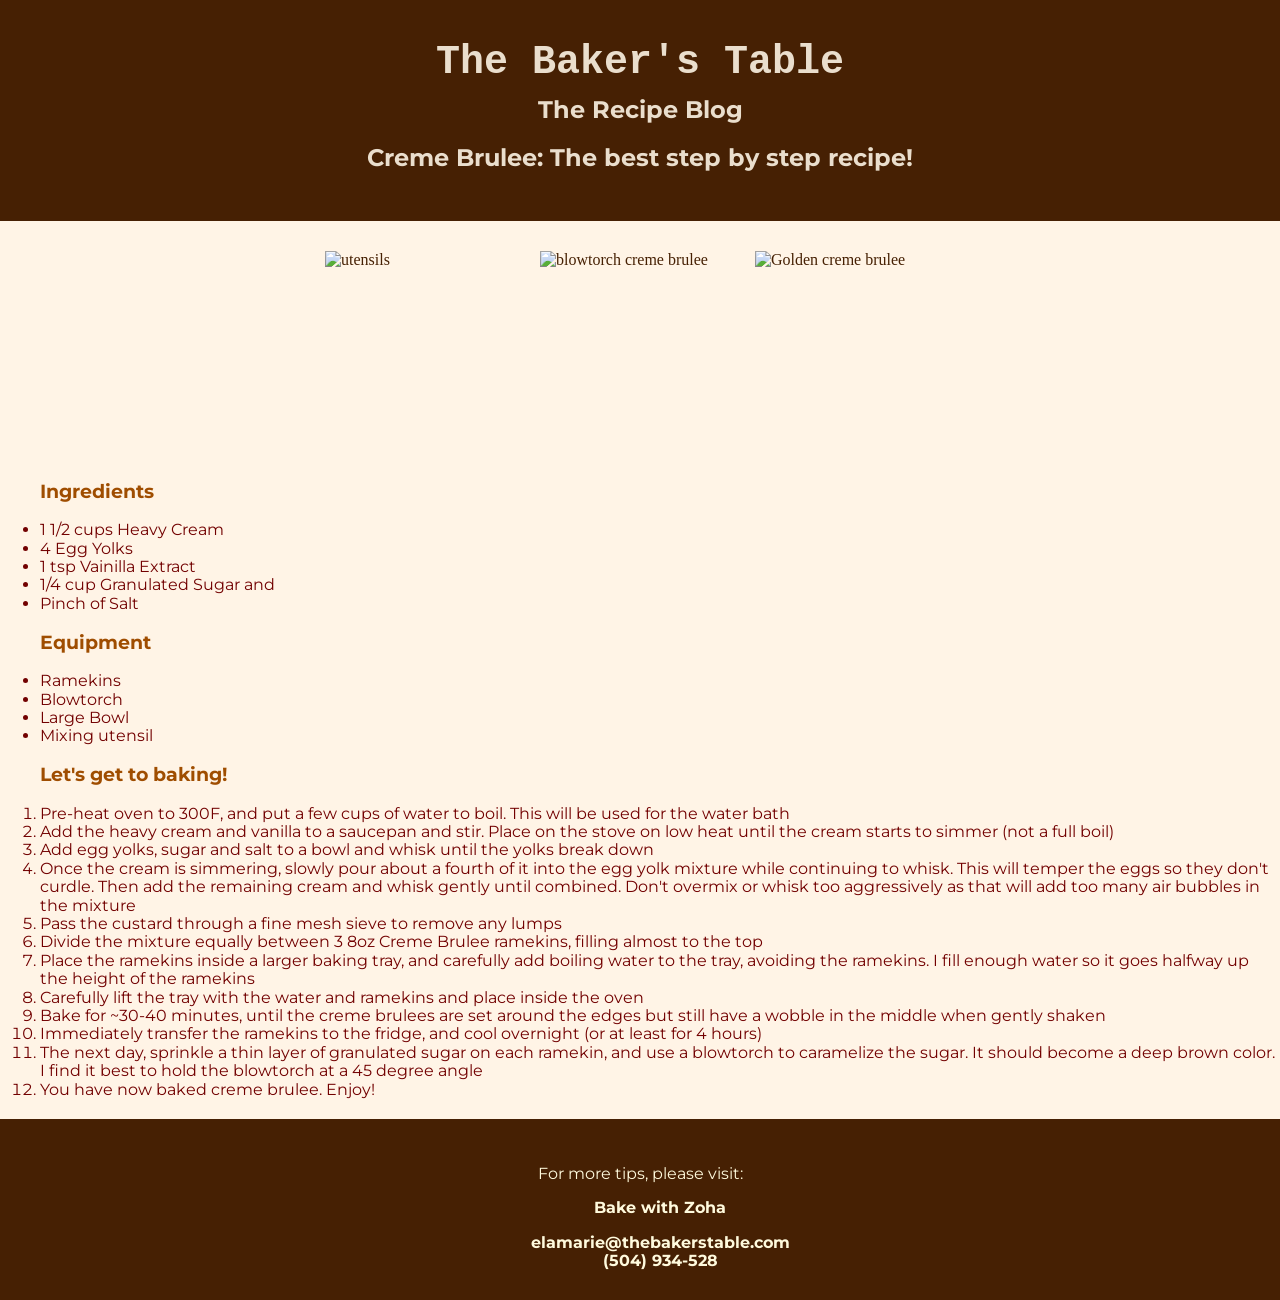
==== index.html @ 380de89a "1st attempt attempt 1" ====
<!doctype html>
<html class="no-js" lang="en">

<head>
  <meta charset="utf-8">
  <title>Creme Brulee Recipe</title>
  <meta name="description" content="This site will serve as the hub for many sub responsive layouts">
  <meta name="viewport" content="width=device-width, initial-scale=1">

  <meta property="og:title" content="">
  <meta property="og:type" content="">
  <meta property="og:url" content="">
  <meta property="og:image" content="">

  <link rel="manifest" href="site.webmanifest">
  <link rel="icon" href="img/p1_favicon.jpg">
  <!-- Place favicon.ico in the root directory -->

  <link rel="stylesheet" href="css/normalize.css">
  <link rel="stylesheet" href="css/main.css">

  <meta name="theme-color" content="#fafafa">
  <link rel="preconnect" href="https://fonts.googleapis.com">
  <link rel="preconnect" href="https://fonts.gstatic.com" crossorigin>
  <link href="https://fonts.googleapis.com/css2?family=Montserrat:ital,wght@0,100..900;1,100..900&family=Quicksand:wght@300..700&display=swap" rel="stylesheet">

  <link rel="preconnect" href="https://fonts.googleapis.com">
  <link rel="preconnect" href="https://fonts.gstatic.com" crossorigin>
  <link href="https://fonts.googleapis.com/css2?family=Montserrat:ital,wght@0,100..900;1,100..900&family=Quicksand:wght@300..700&display=swap" rel="stylesheet">

</head>

<body>
  <div class="hero-section">
    <h1> The Baker's Table</h1>
    <p class="h2">The Recipe Blog</p>
    <h2>Creme Brulee: The best step by step recipe!</h2>
  </div>
  <div class="image-group">
  <img src="img/creme-brulee-16.jpg" width="245" alt="utensils">
  <img src="img/blowtorch.jpg" width="245" alt="blowtorch creme brulee">
  <img src="img/Classic-Creme-Brulee_EXPS_TOHcom25_31135_MD_P2_08_27_7b.jpg" width="165" alt="Golden creme brulee">
</div>
  <h3> Ingredients</h3>
  <ul id="ingredient-list">
    <li> 1 1/2 cups Heavy Cream</li>
    <li> 4 Egg Yolks</li>
    <li>1 tsp Vainilla Extract</li>
    <li>1/4 cup Granulated Sugar and </li>
    <li> Pinch of Salt</li>
  </ul>

  <div>
    <h3> Equipment</h3>
    <ul>
      <li> Ramekins</li>
      <li> Blowtorch</li>
      <li>Large Bowl</li>
      <li>Mixing utensil</li>
    </ul>
  </div>

  <div>
  <h3> Let's get to baking!</h3>
  <ol>
    <link rel="preconnect" href="https://fonts.googleapis.com">
    <link rel="preconnect" href="https://fonts.gstatic.com" crossorigin>
    <link href="https://fonts.googleapis.com/css2?family=Montserrat:ital,wght@0,100..900;1,100..900&family=Quicksand:wght@300..700&display=swap" rel="stylesheet">
    <li>Pre-heat oven to 300F, and put a few cups of water to boil. This will be used for the water bath
  </li>
  <li>Add the heavy cream and vanilla to a saucepan and stir. Place on the stove on low heat until the cream starts to simmer (not a full boil) </li>
  <li>Add egg yolks, sugar and salt to a bowl and whisk until the yolks break down</li>
  <li> Once the cream is simmering, slowly pour about a fourth of it into the egg yolk mixture while continuing to whisk. This will temper the eggs so they don't curdle. Then add the remaining cream and whisk gently until combined. Don't overmix or whisk too aggressively as that will add too many air bubbles in the mixture
  </li>
  <li>Pass the custard through a fine mesh sieve to remove any lumps</li>
  <li>Divide the mixture equally between 3 8oz Creme Brulee ramekins, filling almost to the top</li>
  <li>Place the ramekins inside a larger baking tray, and carefully add boiling water to the tray, avoiding the ramekins. I fill enough water so it goes halfway up the height of the ramekins</li>
  <li>Carefully lift the tray with the water and ramekins and place inside the oven
  </li>
  <li>Bake for ~30-40 minutes, until the creme brulees are set around the edges but still have a wobble in the middle when gently shaken</li>
  <li>Immediately transfer the ramekins to the fridge, and cool overnight (or at least for 4 hours)</li>
  <li>The next day, sprinkle a thin layer of granulated sugar on each ramekin, and use a blowtorch to caramelize the sugar. It should become a deep brown color. I find it best to hold the blowtorch at a 45 degree angle
  </li>
  <li>You have now baked creme brulee. Enjoy!</li>
  </ol>
  </div>

<address>
  <p>For more tips, please visit:</p>
  <a rel="creme-brulee" href="https://bakewithzoha.com/perfect-vanilla-creme-brulee/" target="_blank">Bake with Zoha</p>
  <a href="mailto:elamarie@thebakerstable.com">elamarie@thebakerstable.com</a><br>
  <a href="tel:+1504934528">(504) 934-528</a>
</address>


</body>

</html>
---- css/main.css ----
/* Place CSS styles here */
body {
    color: #462003;
    background-color: #fff4e6;
}

h3 {
    color: #9f4d00;
    font-family: 'Montserrat', sans-serif;
    margin-left: 40px;
}

#myDiv {
    background-color: #eadecd;
}

ul {
    color: #720000;
    text-align: left;
    font-family: 'Montserrat', sans-serif;
}

ol {
    color: #720000;
    text-align: left;
    font-family: 'Montserrat', sans-serif;
}

.montserrat-regular {
    font-family: "Montserrat", sans-serif;
    font-optical-sizing: auto;
    font-weight: 400; 
    font-style: normal;
}

h1 {
    color: #eadecd;
    font-family: 'Courier New', Courier, monospace;
    text-align: center;
    font-size: 40px;
}

h2,
.h2 {
    color:#eadecd;
    font-family: 'Montserrat', sans-serif;
    text-align: center;
    font-size: 1.5em;
    font-weight: 700;
}

address {
    font-style: normal;
    margin-top: 20px;
}

address a {
    color: #462003;
    text-decoration: none; 
    font-weight: bold;
    text-align: left;
    margin-left: 40px;
    margin-top: 40px;
    font-family: 'Montserrat', sans-serif;
}

.hero-section {
    border: none; 
    background-color: #462003;;
    padding: 20px;
    margin: auto;
    max-width: auto;
    text-align: center; 
}

.hero-section h1, 
.hero-section .h2 {
    margin: 10px 0;
}

.hero-section, 
address {
    background-color: #462003; 
    padding: 30px 20px;
    text-align: center;
    border: none;
    display: block; 
}


address, 
address a {
    color: #fffadd;
    font-family: 'Montserrat', sans-serif;
    text-decoration: none;
    font-style: normal;
    text-align: center;
}

.image-group {
    display: flex;
    flex-wrap: wrap;
    gap: 15px;
    justify-content: center;
    margin: 30px 0;
}

.image-group img {
    width: 200px;
    height: 200px; 
    object-fit: cover;
    border: none;
}
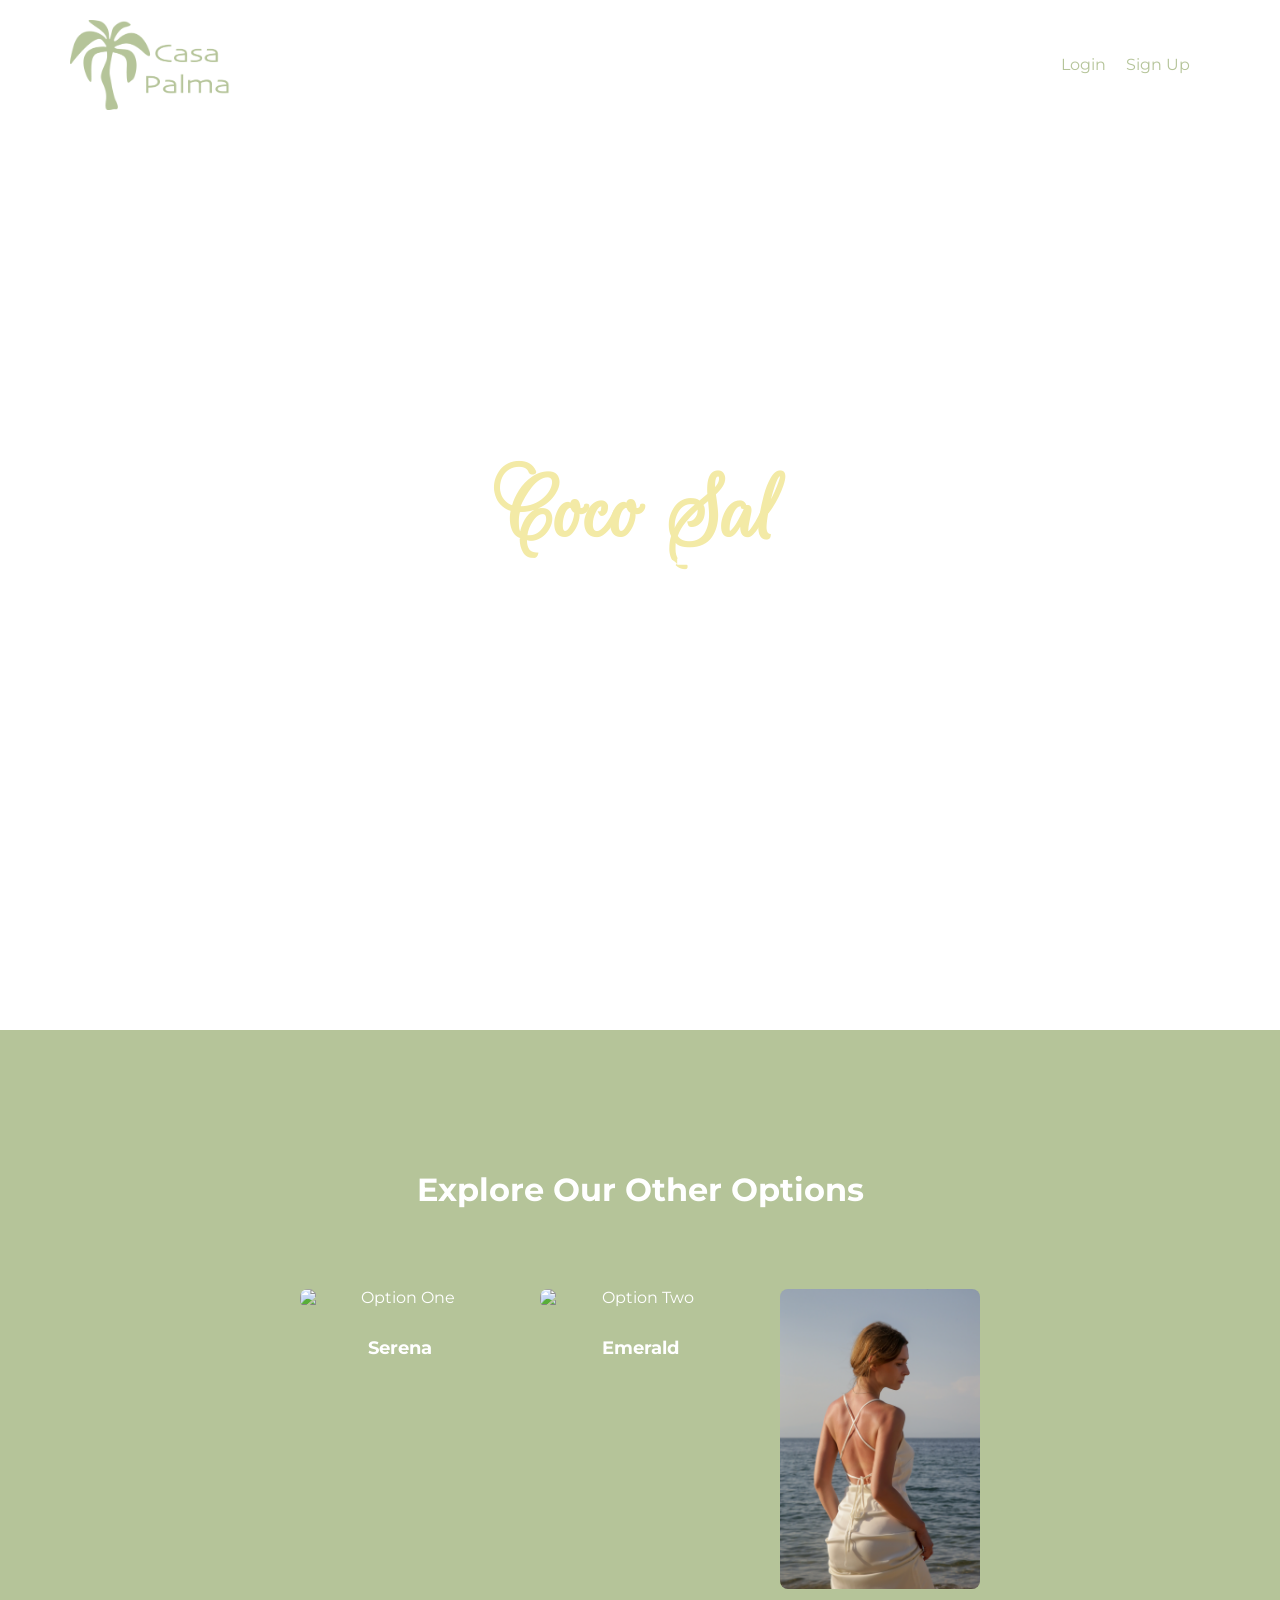
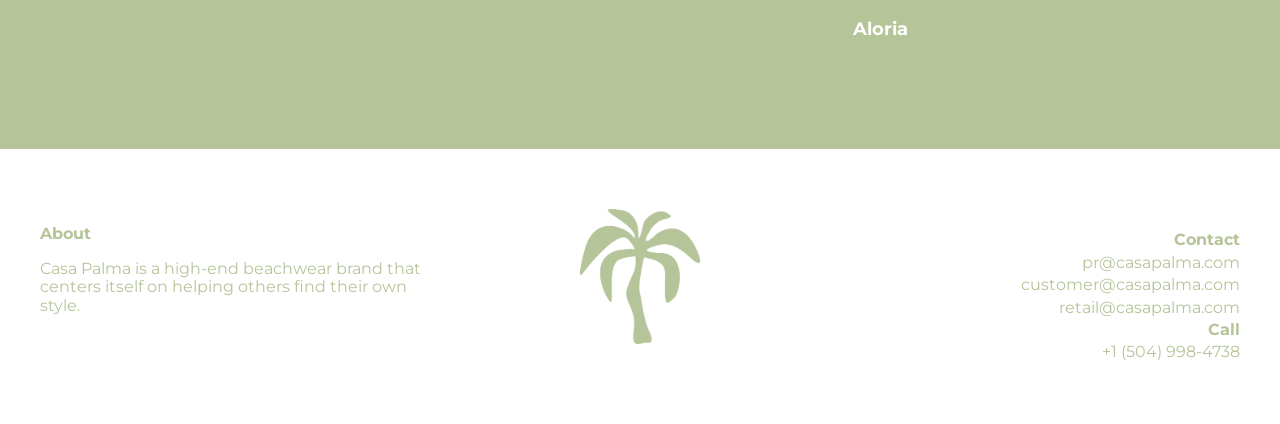
==== commit 63b736b4: "All contents for project completed or almost completed" ====
--- a/index.html
+++ b/index.html
@@ -3,8 +3,8 @@
 
 <head>
   <meta charset="utf-8">
-  <title>Creme Brulee Recipe</title>
-  <meta name="description" content="This site will serve as the hub for many sub responsive layouts">
+  <title>Casa Palma</title>
+  <meta name="description" content="Merchandising product launch">
   <meta name="viewport" content="width=device-width, initial-scale=1">
 
   <meta property="og:title" content="">
@@ -13,7 +13,7 @@
   <meta property="og:image" content="">
 
   <link rel="manifest" href="site.webmanifest">
-  <link rel="icon" href="img/p1_favicon.jpg">
+  <link rel="icon" href="img/WEBD_P2_LOGO1.png">
   <!-- Place favicon.ico in the root directory -->
 
   <link rel="stylesheet" href="css/normalize.css">
@@ -26,71 +26,69 @@
 
   <link rel="preconnect" href="https://fonts.googleapis.com">
   <link rel="preconnect" href="https://fonts.gstatic.com" crossorigin>
-  <link href="https://fonts.googleapis.com/css2?family=Montserrat:ital,wght@0,100..900;1,100..900&family=Quicksand:wght@300..700&display=swap" rel="stylesheet">
+  <link href="https://fonts.googleapis.com/css2?family=Rouge+Script&display=swap" rel="stylesheet">
+
+  <link rel="stylesheet" href="https://fonts.googleapis.com/css2?family=Material+Symbols+Outlined:opsz,wght,FILL,GRAD@20..48,100..700,0..1,-50..200&icon_names=account_box" />
 
 </head>
+<body>
+  <div class="header">
+      <img src="img/WEBD_P2_Logo2.png" width="165" alt="">
+      <div class="header-links">
+        <a href="login.html">Login</a>
+        <a href="signup.html">Sign Up</a>
+      </div>
+  </div>
+  <div class="hero-section">
+    <div class="hero-content">
+      <h1> Coco Sal</h1>
+      <h2>Collection</h2>
+      <h3>Launch: March 1st</h3>
+      <a href="pre-order.html">Pre-order Now</a>
+    </div>
+  </div>
+  
+  <section class="otheroptions">
+    <h4>Explore Our Other Options</h1>
 
-<body>
-  <div class="hero-section">
-    <h1> The Baker's Table</h1>
-    <p class="h2">The Recipe Blog</p>
-    <h2>Creme Brulee: The best step by step recipe!</h2>
-  </div>
-  <div class="image-group">
-  <img src="img/creme-brulee-16.jpg" width="245" alt="utensils">
-  <img src="img/blowtorch.jpg" width="245" alt="blowtorch creme brulee">
-  <img src="img/Classic-Creme-Brulee_EXPS_TOHcom25_31135_MD_P2_08_27_7b.jpg" width="165" alt="Golden creme brulee">
-</div>
-  <h3> Ingredients</h3>
-  <ul id="ingredient-list">
-    <li> 1 1/2 cups Heavy Cream</li>
-    <li> 4 Egg Yolks</li>
-    <li>1 tsp Vainilla Extract</li>
-    <li>1/4 cup Granulated Sugar and </li>
-    <li> Pinch of Salt</li>
-  </ul>
+    <div class="image-gallery">
+        <div class="option-item">
+            <img src="img/fullwhite.jpeg" alt="Option One">
+            <h5>Serena</h5>
+        </div>
 
-  <div>
-    <h3> Equipment</h3>
-    <ul>
-      <li> Ramekins</li>
-      <li> Blowtorch</li>
-      <li>Large Bowl</li>
-      <li>Mixing utensil</li>
-    </ul>
-  </div>
+        <div class="option-item">
+            <img src="img/turqousedress.jpeg" alt="Option Two">
+            <h5>Emerald</h5>
+        </div>
 
-  <div>
-  <h3> Let's get to baking!</h3>
-  <ol>
-    <link rel="preconnect" href="https://fonts.googleapis.com">
-    <link rel="preconnect" href="https://fonts.gstatic.com" crossorigin>
-    <link href="https://fonts.googleapis.com/css2?family=Montserrat:ital,wght@0,100..900;1,100..900&family=Quicksand:wght@300..700&display=swap" rel="stylesheet">
-    <li>Pre-heat oven to 300F, and put a few cups of water to boil. This will be used for the water bath
-  </li>
-  <li>Add the heavy cream and vanilla to a saucepan and stir. Place on the stove on low heat until the cream starts to simmer (not a full boil) </li>
-  <li>Add egg yolks, sugar and salt to a bowl and whisk until the yolks break down</li>
-  <li> Once the cream is simmering, slowly pour about a fourth of it into the egg yolk mixture while continuing to whisk. This will temper the eggs so they don't curdle. Then add the remaining cream and whisk gently until combined. Don't overmix or whisk too aggressively as that will add too many air bubbles in the mixture
-  </li>
-  <li>Pass the custard through a fine mesh sieve to remove any lumps</li>
-  <li>Divide the mixture equally between 3 8oz Creme Brulee ramekins, filling almost to the top</li>
-  <li>Place the ramekins inside a larger baking tray, and carefully add boiling water to the tray, avoiding the ramekins. I fill enough water so it goes halfway up the height of the ramekins</li>
-  <li>Carefully lift the tray with the water and ramekins and place inside the oven
-  </li>
-  <li>Bake for ~30-40 minutes, until the creme brulees are set around the edges but still have a wobble in the middle when gently shaken</li>
-  <li>Immediately transfer the ramekins to the fridge, and cool overnight (or at least for 4 hours)</li>
-  <li>The next day, sprinkle a thin layer of granulated sugar on each ramekin, and use a blowtorch to caramelize the sugar. It should become a deep brown color. I find it best to hold the blowtorch at a 45 degree angle
-  </li>
-  <li>You have now baked creme brulee. Enjoy!</li>
-  </ol>
-  </div>
+        <div class="option-item">
+            <img src="img/whitebackless.jpeg" alt="Option Three">
+            <h5>Aloria</h5>
+        </div>
+    </div>
+</section>
 
-<address>
-  <p>For more tips, please visit:</p>
-  <a rel="creme-brulee" href="https://bakewithzoha.com/perfect-vanilla-creme-brulee/" target="_blank">Bake with Zoha</p>
-  <a href="mailto:elamarie@thebakerstable.com">elamarie@thebakerstable.com</a><br>
-  <a href="tel:+1504934528">(504) 934-528</a>
-</address>
+
+  <footer class="main-footer">
+    <div class="footer-column footer-about">
+        <p class="footer-title">About</p>
+        <p>Casa Palma is a high-end beachwear brand that centers itself on helping others find their own style.</p>
+    </div>
+
+    <div class="footer-column footer-logo">
+        <img src="img/WEBD_P2_LOGO1.png" width="120" alt="Casa Palma Logo">
+    </div>
+
+    <address class="footer-column footer-contact">
+        <p class="footer-title">Contact</p>
+        <a href="mailto:pr@casapalma.com">pr@casapalma.com</a>
+        <a href="mailto:customerservice@casapalma.com">customer@casapalma.com</a>
+        <a href="mailto:retail@casapalma.com">retail@casapalma.com</a>
+        <p class="footer-title">Call</p>
+        <a href="tel:+1504934528">+1 (504) 998-4738</a>
+    </address>
+  </footer>
 
 
 </body>
--- a/css/main.css
+++ b/css/main.css
@@ -1,46 +1,129 @@
 /* Place CSS styles here */
 body {
-    color: #462003;
-    background-color: #fff4e6;
-}
-
-h3 {
-    color: #9f4d00;
-    font-family: 'Montserrat', sans-serif;
-    margin-left: 40px;
-}
-
+    color: #b5c499;
+    background-color: #ffffff;
+}
+
+.header {
+    display: flex;
+    justify-content: space-between;
+    align-items: center;
+    font-family:'Montserrat', sans-serif;  
+    padding: 20px 40px;
+    max-width: 1100px;
+    margin: 0 auto;
+}
+
+.header img{
+    margin-left: -20px;
+}
+
+.header-links {
+    display: flex;
+    gap: 20px;
+    align-items: center;
+    display: flex;
+    gap: 20px;
+    color:#b5c499;
+    font-family:'Montserrat', sans-serif;
+    text-decoration: none;
+}
+.header-links a {
+    display: flex;
+    gap: 20px;
+    color:#b5c499;
+    font-family:'Montserrat', sans-serif;
+    text-decoration: none;
+    align-items: center;
+
+}
+
+.hero-content{
+    text-align: center;
+    width: auto;
+}
+.hero-section {
+    background-image: url('../img/hero1sunset.jpeg');
+    background-size: cover;
+    background-position: center;
+    background-repeat: no-repeat;
+    height: 100vh; 
+    
+    display: flex;
+    flex-direction: column;
+    justify-content: center;
+    text-align: left;
+    color: #ffffff;
+}
+
+.hero-content h1 {
+    font-size: clamp(3rem, 10vw, 6rem);
+    margin-bottom: -40px;
+    line-height: 0.8;
+    text-align: center;
+    color: #f3eaa6;
+    font-family: 'Rouge Script', cursive;
+    font-optical-sizing: auto;
+    font-style: normal;
+    text-transform: none;
+}
+
+.hero-content .h3, 
+.hero-content h3 {
+    font-size: clamp(rem, 2vw, 2rem);
+    margin-bottom: 20px;
+    line-height: 1.1;
+    text-transform: uppercase;
+    color: #ffffff;
+    text-align: center;
+    font-family: 'Montserrat', sans-serif;
+    border-color: #ffffff;
+}
+
+.hero-content .h2, 
+.hero-content h2 {
+    font-size: clamp(3rem, 6vw, 2rem);
+    margin-bottom: 20px;
+    margin-top: 1.4;
+    line-height: 1;
+    text-transform: uppercase;
+    color: #ffffff;
+    text-align: center;
+    font-family: 'Montserrat', sans-serif;
+}
+
+.hero-content a{
+    text-align: center;
+    font-size: 1.2rem;
+    margin-top: 20px;
+    margin-bottom: 20px;
+    line-height: 1.1;
+    text-transform: uppercase;
+    color: #ffffff;
+    font-family: "Montserrat", sans-serif;
+    display: inline-block;
+    border: 2px solid #ffffff;
+    border-radius: 30px;
+    padding: 12px 35px; 
+    font-weight: 600;
+    letter-spacing: 1px;
+    background-color: transparent;
+    text-decoration: none;
+    transition: all 0.3s ease;
+}
 #myDiv {
     background-color: #eadecd;
 }
 
-ul {
-    color: #720000;
-    text-align: left;
-    font-family: 'Montserrat', sans-serif;
-}
-
-ol {
-    color: #720000;
-    text-align: left;
-    font-family: 'Montserrat', sans-serif;
-}
 
 .montserrat-regular {
     font-family: "Montserrat", sans-serif;
     font-optical-sizing: auto;
+    font-size: larger;
     font-weight: 400; 
     font-style: normal;
 }
 
-h1 {
-    color: #eadecd;
-    font-family: 'Courier New', Courier, monospace;
-    text-align: center;
-    font-size: 40px;
-}
-
-h2,
 .h2 {
     color:#eadecd;
     font-family: 'Montserrat', sans-serif;
@@ -49,65 +132,249 @@
     font-weight: 700;
 }
 
+
 address {
     font-style: normal;
     margin-top: 20px;
 }
 
-address a {
-    color: #462003;
-    text-decoration: none; 
-    font-weight: bold;
-    text-align: left;
-    margin-left: 40px;
-    margin-top: 40px;
-    font-family: 'Montserrat', sans-serif;
-}
-
-.hero-section {
-    border: none; 
-    background-color: #462003;;
-    padding: 20px;
-    margin: auto;
-    max-width: auto;
-    text-align: center; 
-}
-
-.hero-section h1, 
-.hero-section .h2 {
-    margin: 10px 0;
-}
-
-.hero-section, 
-address {
-    background-color: #462003; 
-    padding: 30px 20px;
-    text-align: center;
-    border: none;
-    display: block; 
-}
-
+.otheroptions {
+    background-color: #b5c499;
+    color: #ffffff;
+    font-family: 'Montserrat', sans-serif;
+    padding: 100px 20px; 
+    width: 100%;
+    box-sizing: border-box;
+    display: flex;
+    flex-direction: column;
+    align-items: center;
+}
+
+.otheroptions h4{
+    font-size: 2.0rem;
+    font-weight: 700;
+    margin-bottom: 30px;
+    text-align: center;
+    font-family: 'Montserrat', sans-serif;
+}
+
+.image-gallery {
+    display: flex;
+    flex-direction: row;
+    justify-content: center;
+    align-items: flex-start;
+    gap: 40px;
+    width: 100%;
+    max-width: 1200px;
+    margin-top: 50px;
+}
+
+.option-item {
+    flex: 1;
+    text-align: center;
+    max-width: 200px;
+}
+
+.option-item img {
+    max-width: 200px;
+    width: 100%;
+    height: auto;
+    border-radius: 8px;
+    display: block;
+    margin: 0 auto;
+}
+
+.otheroptions h5 {
+    margin-top: 30px;
+    margin-bottom: 10px;
+    font-size: 1.1rem;
+}
 
 address, 
 address a {
-    color: #fffadd;
-    font-family: 'Montserrat', sans-serif;
-    text-decoration: none;
-    font-style: normal;
-    text-align: center;
-}
-
-.image-group {
-    display: flex;
-    flex-wrap: wrap;
-    gap: 15px;
-    justify-content: center;
-    margin: 30px 0;
-}
-
-.image-group img {
-    width: 200px;
-    height: 200px; 
-    object-fit: cover;
+    color: #b5c499;
+    font-family: 'Montserrat', sans-serif;
+    text-decoration: none;
+    font-style: normal;
+    text-align: center;
+}
+
+div p{
+   color: #b5c499;
+    font-family: 'Montserrat', sans-serif;
+    text-decoration: none;
+    font-style: normal;
+    text-align: left; 
+}
+
+.main-footer {
+    display: flex;
+    justify-content: space-between;
+    align-items: flex-start;
+    padding: 60px 40px;
+    max-width: 1200px;
+    margin: 0 auto;
+}
+
+.main-footer .footer-contact {
+    display: flex;
+    flex-direction: column;
+    align-items: flex-end;
+    text-align: right;
+}
+
+.footer-contact p, 
+.footer-contact a {
+    text-align: right;
+    display: block;
+    width: 100%;
+    margin: 0%;
+    line-height:1.4 ;
+}
+
+.footer-column {
+    flex: 1;
+}
+
+.footer-about {
+    text-align: left;
+}
+
+.footer-logo {
+    text-align: center;
+}
+
+.footer-contact {
+    text-align: right;
+}
+
+.footer-title {
+    font-weight: 700;
+    margin-bottom: 10px;
+    color: #b5c499;
+}
+
+::selection {
+    background-color: #b5c499;
+    color: white;
+}
+::-moz-selection {
+    background-color: #b5c499;
+    color: white;
+}
+
+.registration-container {
+    max-width: 500px;
+    margin: 100px auto;
+    padding: 40px;
+    background-color: #ffffff;
+    border-radius: 10px;
+    text-align: left;
+    font-family: 'Montserrat', sans-serif;
+}
+
+.registration-container h1 {
+    color: #b5c499;
+    text-align: center;
+}
+
+label {
+    display: block;
+    margin-top: 15px;
+    font-weight: 600;
+}
+
+input {
+    width: 100%;
+    padding: 10px;
+    margin-top: 7px;
+    border: 1px solid #ccc;
+    border-radius: 5px;
+    box-sizing: border-box;
+}
+
+.registration-container button {
+    width: 100%;
+    background-color: #b5c499;
     border: none;
-}+    cursor: pointer;
+    margin-top: 30px;
+    color: #ffffff;
+}
+
+
+.thankyou h1{
+    font-family: 'Montserrat', sans-serif;
+    text-align: center;
+    width: 100%;
+    margin-top: 220px;
+
+}
+
+.thankyou p{
+    text-align: center;
+    width: 100%;
+}
+
+@media screen and (max-width: 768px) {
+    .header {
+        flex-direction: column;
+        gap: 15px;
+    }
+    
+    .hero-content h1 {
+        font-size: 4rem;
+    }
+
+    .main-footer {
+        flex-direction: column;
+        align-items: stretch; 
+        gap: 40px;
+    }
+
+    .footer-about {
+        flex: 1;
+        display: flex;
+        flex-direction: column;
+        align-items: flex-start;
+        text-align: left;
+    }
+
+    .footer-about p {
+        max-width: 320px;
+        margin: 0;
+        line-height: 1.5;
+        color: #b5c499;
+    }
+
+    .footer-about .footer-title {
+        font-weight: 700;
+        margin-bottom: 10px;
+        text-transform: uppercase;
+        letter-spacing: 1px;
+    }
+
+    .footer-logo {
+        text-align: center;
+        width: 100%;
+    }
+
+    .footer-contact {
+        width: 100%;
+        display: flex;
+        flex-direction: column;
+        align-items: flex-end;
+        text-align: right;
+    }
+    .image-gallery{
+        flex-direction: column;
+        align-items: center;
+        gap: 50px;
+    }
+    .option-item img{
+        max-width: 150px;
+    }
+    .otheroptions h4{
+        margin-top: 20px;
+    }
+}
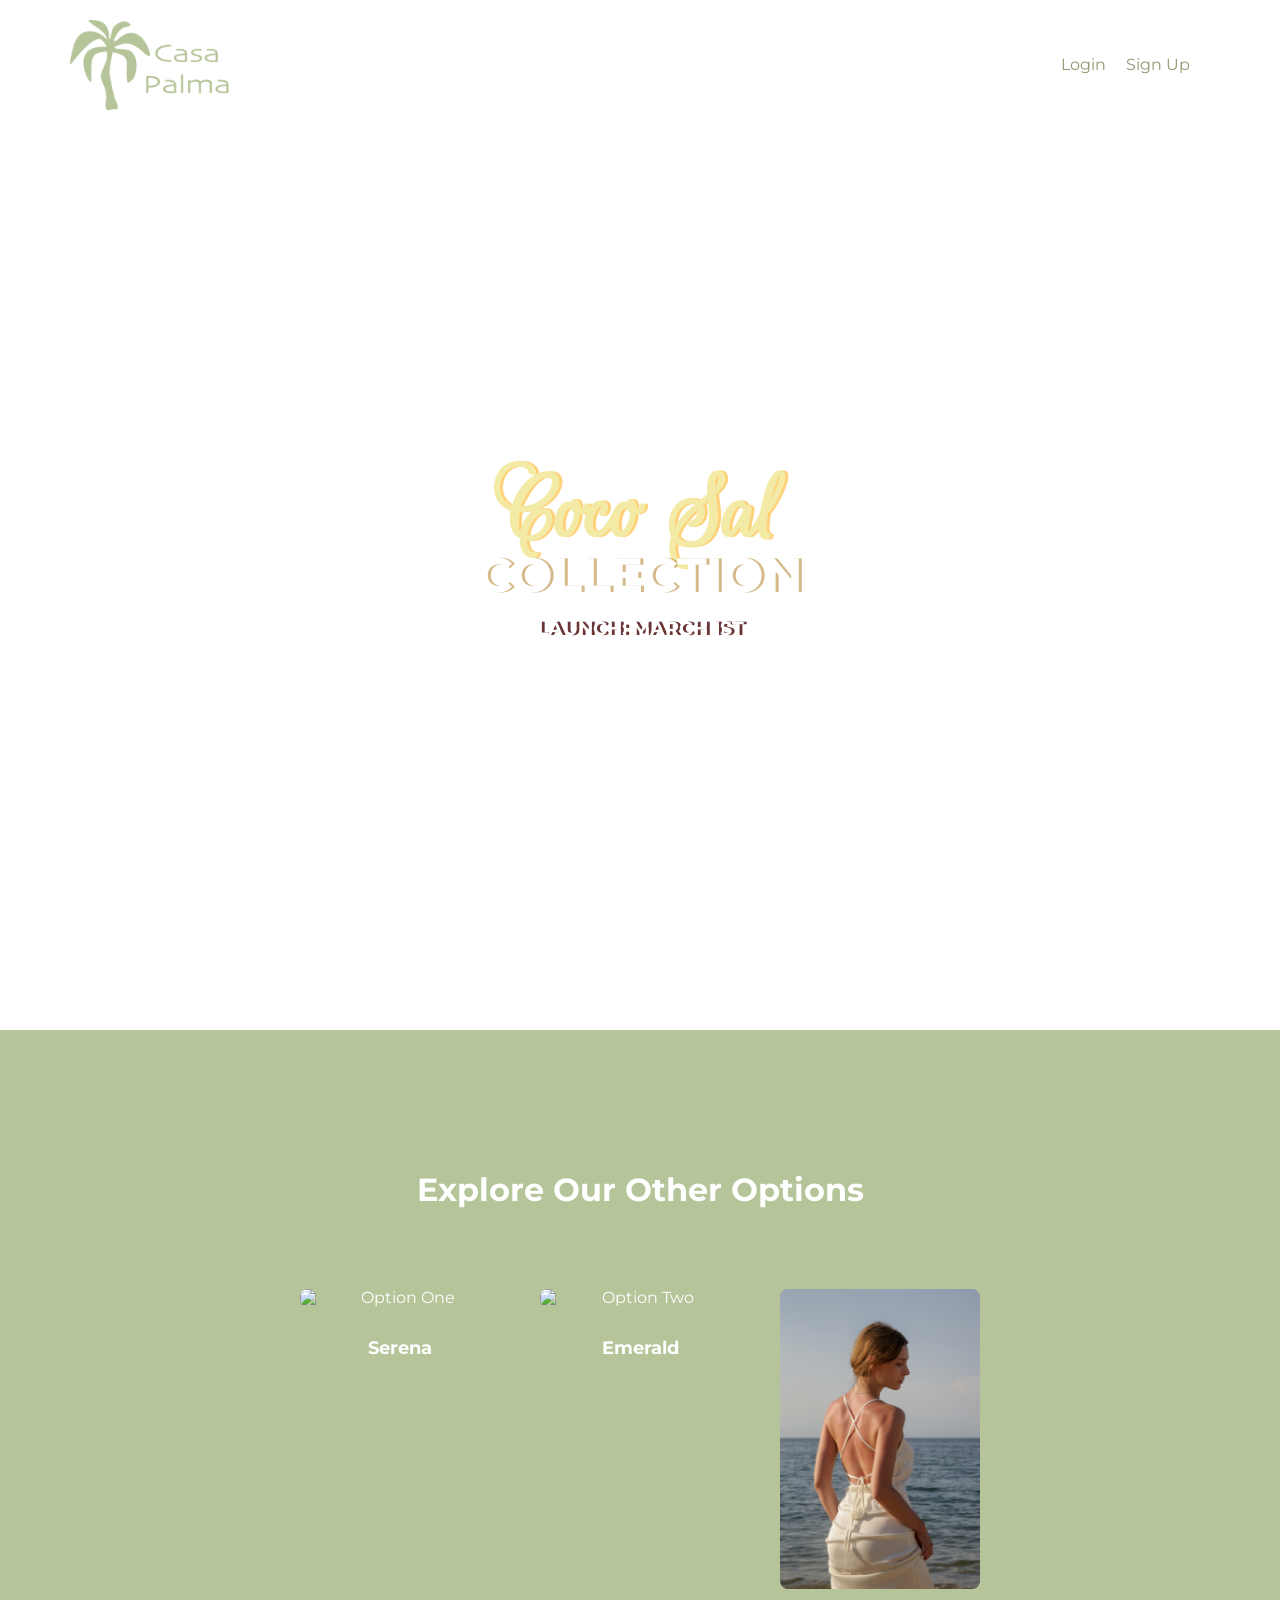
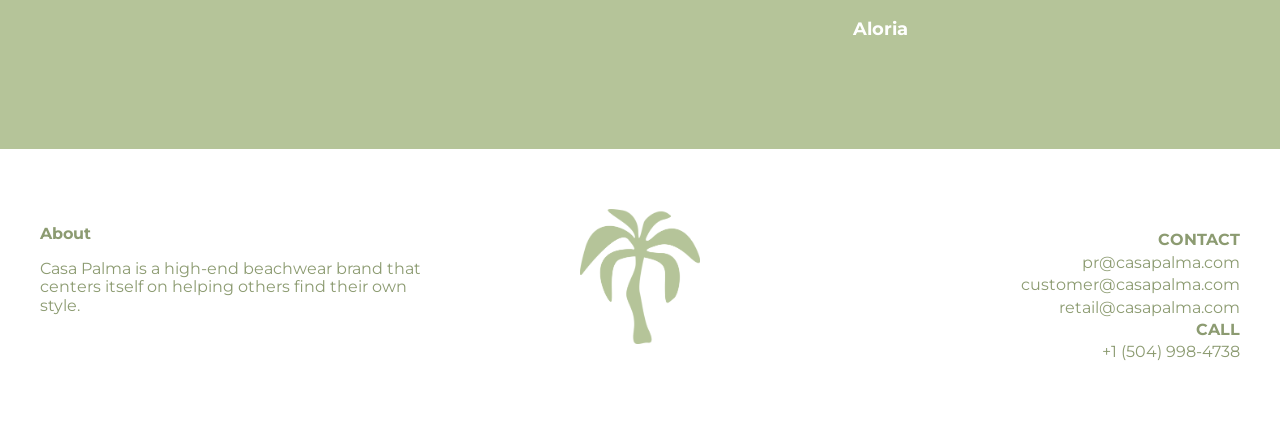
==== commit 9f20e929: "New color New color, text shadows and other changes." ====
--- a/index.html
+++ b/index.html
@@ -81,11 +81,11 @@
     </div>
 
     <address class="footer-column footer-contact">
-        <p class="footer-title">Contact</p>
+        <p class="footer-title">CONTACT</p>
         <a href="mailto:pr@casapalma.com">pr@casapalma.com</a>
         <a href="mailto:customerservice@casapalma.com">customer@casapalma.com</a>
         <a href="mailto:retail@casapalma.com">retail@casapalma.com</a>
-        <p class="footer-title">Call</p>
+        <p class="footer-title">CALL</p>
         <a href="tel:+1504934528">+1 (504) 998-4738</a>
     </address>
   </footer>
--- a/css/main.css
+++ b/css/main.css
@@ -1,6 +1,6 @@
 /* Place CSS styles here */
 body {
-    color: #b5c499;
+    color: #8c9b71;
     background-color: #ffffff;
 }
 
@@ -24,14 +24,14 @@
     align-items: center;
     display: flex;
     gap: 20px;
-    color:#b5c499;
+    color:#8c9b71;
     font-family:'Montserrat', sans-serif;
     text-decoration: none;
 }
 .header-links a {
     display: flex;
     gap: 20px;
-    color:#b5c499;
+    color:#8c9b71;
     font-family:'Montserrat', sans-serif;
     text-decoration: none;
     align-items: center;
@@ -57,7 +57,7 @@
 }
 
 .hero-content h1 {
-    font-size: clamp(3rem, 10vw, 6rem);
+    font-size: clamp(6rem, 10vw, 6rem);
     margin-bottom: -40px;
     line-height: 0.8;
     text-align: center;
@@ -66,6 +66,7 @@
     font-optical-sizing: auto;
     font-style: normal;
     text-transform: none;
+    text-shadow: 3px 0 0 #ffa60084;
 }
 
 .hero-content .h3, 
@@ -78,6 +79,7 @@
     text-align: center;
     font-family: 'Montserrat', sans-serif;
     border-color: #ffffff;
+    text-shadow: 3px 0 0 #6a3636;
 }
 
 .hero-content .h2, 
@@ -90,6 +92,7 @@
     color: #ffffff;
     text-align: center;
     font-family: 'Montserrat', sans-serif;
+    text-shadow: 3px 0 0 rgba(164, 109, 8, 0.475);
 }
 
 .hero-content a{
@@ -130,6 +133,7 @@
     text-align: center;
     font-size: 1.5em;
     font-weight: 700;
+    text-shadow: 3px 0 0 #6a3636;
 }
 
 
@@ -138,6 +142,7 @@
     margin-top: 20px;
 }
 
+/* Color here looks fine without shadows or anything. Color regulation shouldn't be a problem in this area */
 .otheroptions {
     background-color: #b5c499;
     color: #ffffff;
@@ -190,9 +195,10 @@
     font-size: 1.1rem;
 }
 
+/* Text alignment on footer was done on purpose */
 address, 
 address a {
-    color: #b5c499;
+    color: #8c9b71;
     font-family: 'Montserrat', sans-serif;
     text-decoration: none;
     font-style: normal;
@@ -200,7 +206,7 @@
 }
 
 div p{
-   color: #b5c499;
+   color: #8c9b71;
     font-family: 'Montserrat', sans-serif;
     text-decoration: none;
     font-style: normal;
@@ -251,15 +257,15 @@
 .footer-title {
     font-weight: 700;
     margin-bottom: 10px;
-    color: #b5c499;
+    color: #8c9b71;
 }
 
 ::selection {
-    background-color: #b5c499;
+    background-color: #8c9b71;
     color: white;
 }
 ::-moz-selection {
-    background-color: #b5c499;
+    background-color: #8c9b71;
     color: white;
 }
 
@@ -344,7 +350,7 @@
         max-width: 320px;
         margin: 0;
         line-height: 1.5;
-        color: #b5c499;
+        color: #8c9b71;
     }
 
     .footer-about .footer-title {
